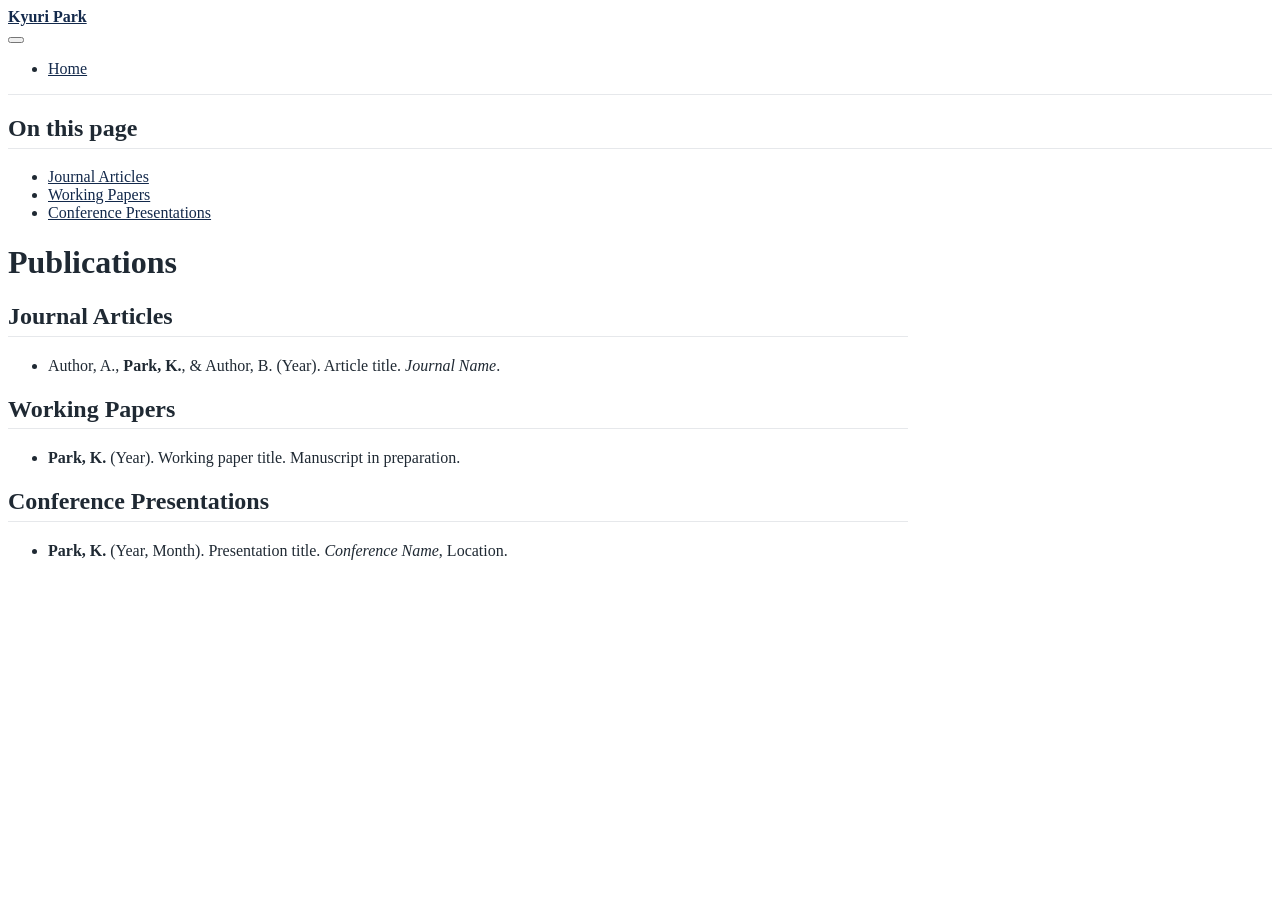
==== publications.html @ c12243f2 "Publish site" ====
<!DOCTYPE html>
<html xmlns="http://www.w3.org/1999/xhtml" lang="en" xml:lang="en"><head>

<meta charset="utf-8">
<meta name="generator" content="quarto-1.9.38">

<meta name="viewport" content="width=device-width, initial-scale=1.0, user-scalable=yes">


<title>Publications – Kyuri Park</title>
<style>
/* Default styles provided by pandoc.
** See https://pandoc.org/MANUAL.html#variables-for-html for config info.
*/
code{white-space: pre-wrap;}
span.smallcaps{font-variant: small-caps;}
div.columns{display: flex; gap: min(4vw, 1.5em);}
div.column{flex: auto; overflow-x: auto;}
div.hanging-indent{margin-left: 1.5em; text-indent: -1.5em;}
ul.task-list{list-style: none;}
ul.task-list li input[type="checkbox"] {
  width: 0.8em;
  margin: 0 0.8em 0.2em -1em; /* quarto-specific, see https://github.com/quarto-dev/quarto-cli/issues/4556 */ 
  vertical-align: middle;
}
</style>


<script src="site_libs/quarto-nav/quarto-nav.js"></script>
<script src="site_libs/quarto-nav/headroom.min.js"></script>
<script src="site_libs/clipboard/clipboard.min.js"></script>
<script src="site_libs/quarto-search/autocomplete.umd.js"></script>
<script src="site_libs/quarto-search/fuse.min.js"></script>
<script src="site_libs/quarto-search/quarto-search.js"></script>
<meta name="quarto:offset" content="./">
<script src="site_libs/quarto-html/quarto.js" type="module"></script>
<script src="site_libs/quarto-html/tabsets/tabsets.js" type="module"></script>
<script src="site_libs/quarto-html/popper.min.js"></script>
<script src="site_libs/quarto-html/tippy.umd.min.js"></script>
<script src="site_libs/quarto-html/anchor.min.js"></script>
<link href="site_libs/quarto-html/tippy.css" rel="stylesheet">
<link href="site_libs/quarto-html/quarto-syntax-highlighting-15634bcf2e68342d4ad2dfa704d543f6.css" rel="stylesheet" id="quarto-text-highlighting-styles">
<script src="site_libs/bootstrap/bootstrap.min.js"></script>
<link href="site_libs/bootstrap/bootstrap-icons.css" rel="stylesheet">
<link href="site_libs/bootstrap/bootstrap-a0f9fd0d421825b736dc1bbcbcba2219.min.css" rel="stylesheet" append-hash="true" id="quarto-bootstrap" data-mode="light">
<script id="quarto-search-options" type="application/json">{
  "location": "navbar",
  "copy-button": false,
  "collapse-after": 3,
  "panel-placement": "end",
  "type": "overlay",
  "limit": 50,
  "keyboard-shortcut": [
    "f",
    "/",
    "s"
  ],
  "show-item-context": false,
  "language": {
    "search-no-results-text": "No results",
    "search-matching-documents-text": "matching documents",
    "search-copy-link-title": "Copy link to search",
    "search-hide-matches-text": "Hide additional matches",
    "search-more-match-text": "more match in this document",
    "search-more-matches-text": "more matches in this document",
    "search-clear-button-title": "Clear",
    "search-text-placeholder": "",
    "search-detached-cancel-button-title": "Cancel",
    "search-submit-button-title": "Submit",
    "search-label": "Search"
  }
}</script>


<link rel="stylesheet" href="styles.css">
</head>

<body class="nav-fixed quarto-light">

<div id="quarto-search-results"></div>
  <header id="quarto-header" class="headroom fixed-top">
    <nav class="navbar navbar-expand-lg " data-bs-theme="dark">
      <div class="navbar-container container-fluid">
      <div class="navbar-brand-container mx-auto">
    <a class="navbar-brand" href="./index.html">
    <span class="navbar-title">Kyuri Park</span>
    </a>
  </div>
          <button class="navbar-toggler" type="button" data-bs-toggle="collapse" data-bs-target="#navbarCollapse" aria-controls="navbarCollapse" role="menu" aria-expanded="false" aria-label="Toggle navigation" onclick="if (window.quartoToggleHeadroom) { window.quartoToggleHeadroom(); }">
  <span class="navbar-toggler-icon"></span>
</button>
          <div class="collapse navbar-collapse" id="navbarCollapse">
            <ul class="navbar-nav navbar-nav-scroll me-auto">
  <li class="nav-item">
    <a class="nav-link" href="./index.html"> 
<span class="menu-text">Home</span></a>
  </li>  
</ul>
          </div> <!-- /navcollapse -->
            <div class="quarto-navbar-tools">
</div>
      </div> <!-- /container-fluid -->
    </nav>
</header>
<!-- content -->
<div id="quarto-content" class="quarto-container page-columns page-rows-contents page-layout-full page-navbar">
<!-- sidebar -->
<!-- margin-sidebar -->
    <div id="quarto-margin-sidebar" class="sidebar margin-sidebar">
        <nav id="TOC" role="doc-toc" class="toc-active">
    <h2 id="toc-title">On this page</h2>
   
  <ul>
  <li><a href="#journal-articles" id="toc-journal-articles" class="nav-link active" data-scroll-target="#journal-articles">Journal Articles</a></li>
  <li><a href="#working-papers" id="toc-working-papers" class="nav-link" data-scroll-target="#working-papers">Working Papers</a></li>
  <li><a href="#conference-presentations" id="toc-conference-presentations" class="nav-link" data-scroll-target="#conference-presentations">Conference Presentations</a></li>
  </ul>
</nav>
    </div>
<!-- main -->
<main class="content column-page-left" id="quarto-document-content">

<header id="title-block-header" class="quarto-title-block default">
<div class="quarto-title">
<h1 class="title">Publications</h1>
</div>



<div class="quarto-title-meta column-page-left">

    
  
    
  </div>
  


</header>


<section id="journal-articles" class="level2">
<h2 class="anchored" data-anchor-id="journal-articles">Journal Articles</h2>
<ul>
<li>Author, A., <strong>Park, K.</strong>, &amp; Author, B. (Year). Article title. <em>Journal Name</em>.</li>
</ul>
</section>
<section id="working-papers" class="level2">
<h2 class="anchored" data-anchor-id="working-papers">Working Papers</h2>
<ul>
<li><strong>Park, K.</strong> (Year). Working paper title. Manuscript in preparation.</li>
</ul>
</section>
<section id="conference-presentations" class="level2">
<h2 class="anchored" data-anchor-id="conference-presentations">Conference Presentations</h2>
<ul>
<li><strong>Park, K.</strong> (Year, Month). Presentation title. <em>Conference Name</em>, Location.</li>
</ul>


</section>

</main> <!-- /main -->
<script id="quarto-html-after-body" type="application/javascript">
  window.document.addEventListener("DOMContentLoaded", function (event) {
    const icon = "";
    const anchorJS = new window.AnchorJS();
    anchorJS.options = {
      placement: 'right',
      icon: icon
    };
    anchorJS.add('.anchored');
    const isCodeAnnotation = (el) => {
      for (const clz of el.classList) {
        if (clz.startsWith('code-annotation-')) {                     
          return true;
        }
      }
      return false;
    }
    const onCopySuccess = function(e) {
      // button target
      const button = e.trigger;
      // don't keep focus
      button.blur();
      // flash "checked"
      button.classList.add('code-copy-button-checked');
      var currentTitle = button.getAttribute("title");
      button.setAttribute("title", "Copied!");
      let tooltip;
      if (window.bootstrap) {
        button.setAttribute("data-bs-toggle", "tooltip");
        button.setAttribute("data-bs-placement", "left");
        button.setAttribute("data-bs-title", "Copied!");
        tooltip = new bootstrap.Tooltip(button, 
          { trigger: "manual", 
            customClass: "code-copy-button-tooltip",
            offset: [0, -8]});
        tooltip.show();    
      }
      setTimeout(function() {
        if (tooltip) {
          tooltip.hide();
          button.removeAttribute("data-bs-title");
          button.removeAttribute("data-bs-toggle");
          button.removeAttribute("data-bs-placement");
        }
        button.setAttribute("title", currentTitle);
        button.classList.remove('code-copy-button-checked');
      }, 1000);
      // clear code selection
      e.clearSelection();
    }
    const getTextToCopy = function(trigger) {
      const outerScaffold = trigger.parentElement.cloneNode(true);
      const codeEl = outerScaffold.querySelector('code');
      for (const childEl of codeEl.children) {
        if (isCodeAnnotation(childEl)) {
          childEl.remove();
        }
      }
      return codeEl.innerText;
    }
    const clipboard = new window.ClipboardJS('.code-copy-button:not([data-in-quarto-modal])', {
      text: getTextToCopy
    });
    clipboard.on('success', onCopySuccess);
    if (window.document.getElementById('quarto-embedded-source-code-modal')) {
      const clipboardModal = new window.ClipboardJS('.code-copy-button[data-in-quarto-modal]', {
        text: getTextToCopy,
        container: window.document.getElementById('quarto-embedded-source-code-modal')
      });
      clipboardModal.on('success', onCopySuccess);
    }
      var localhostRegex = new RegExp(/^(?:http|https):\/\/localhost\:?[0-9]*\//);
      var mailtoRegex = new RegExp(/^mailto:/);
        var filterRegex = new RegExp("https:\/\/kyuriparkecon\.github\.io");
      var isInternal = (href) => {
          return filterRegex.test(href) || localhostRegex.test(href) || mailtoRegex.test(href);
      }
      // Inspect non-navigation links and adorn them if external
     var links = window.document.querySelectorAll('a[href]:not(.nav-link):not(.navbar-brand):not(.toc-action):not(.sidebar-link):not(.sidebar-item-toggle):not(.pagination-link):not(.no-external):not([aria-hidden]):not(.dropdown-item):not(.quarto-navigation-tool):not(.about-link)');
      for (var i=0; i<links.length; i++) {
        const link = links[i];
        if (!isInternal(link.href)) {
          // undo the damage that might have been done by quarto-nav.js in the case of
          // links that we want to consider external
          if (link.dataset.originalHref !== undefined) {
            link.href = link.dataset.originalHref;
          }
        }
      }
    function tippyHover(el, contentFn, onTriggerFn, onUntriggerFn) {
      const config = {
        allowHTML: true,
        maxWidth: 500,
        delay: 100,
        arrow: false,
        appendTo: function(el) {
            return el.parentElement;
        },
        interactive: true,
        interactiveBorder: 10,
        theme: 'quarto',
        placement: 'bottom-start',
      };
      if (contentFn) {
        config.content = contentFn;
      }
      if (onTriggerFn) {
        config.onTrigger = onTriggerFn;
      }
      if (onUntriggerFn) {
        config.onUntrigger = onUntriggerFn;
      }
      window.tippy(el, config); 
    }
    const noterefs = window.document.querySelectorAll('a[role="doc-noteref"]');
    for (var i=0; i<noterefs.length; i++) {
      const ref = noterefs[i];
      tippyHover(ref, function() {
        // use id or data attribute instead here
        let href = ref.getAttribute('data-footnote-href') || ref.getAttribute('href');
        try { href = new URL(href).hash; } catch {}
        const id = href.replace(/^#\/?/, "");
        const note = window.document.getElementById(id);
        if (note) {
          return note.innerHTML;
        } else {
          return "";
        }
      });
    }
    const xrefs = window.document.querySelectorAll('a.quarto-xref');
    const processXRef = (id, note) => {
      // Strip column container classes
      const stripColumnClz = (el) => {
        el.classList.remove("page-full", "page-columns");
        if (el.children) {
          for (const child of el.children) {
            stripColumnClz(child);
          }
        }
      }
      stripColumnClz(note)
      if (id === null || id.startsWith('sec-')) {
        // Special case sections, only their first couple elements
        const container = document.createElement("div");
        if (note.children && note.children.length > 2) {
          container.appendChild(note.children[0].cloneNode(true));
          for (let i = 1; i < note.children.length; i++) {
            const child = note.children[i];
            if (child.tagName === "P" && child.innerText === "") {
              continue;
            } else {
              container.appendChild(child.cloneNode(true));
              break;
            }
          }
          if (window.Quarto?.typesetMath) {
            window.Quarto.typesetMath(container);
          }
          return container.innerHTML
        } else {
          if (window.Quarto?.typesetMath) {
            window.Quarto.typesetMath(note);
          }
          return note.innerHTML;
        }
      } else {
        // Remove any anchor links if they are present
        const anchorLink = note.querySelector('a.anchorjs-link');
        if (anchorLink) {
          anchorLink.remove();
        }
        if (window.Quarto?.typesetMath) {
          window.Quarto.typesetMath(note);
        }
        if (note.classList.contains("callout")) {
          return note.outerHTML;
        } else {
          return note.innerHTML;
        }
      }
    }
    for (var i=0; i<xrefs.length; i++) {
      const xref = xrefs[i];
      tippyHover(xref, undefined, function(instance) {
        instance.disable();
        let url = xref.getAttribute('href');
        let hash = undefined; 
        if (url.startsWith('#')) {
          hash = url;
        } else {
          try { hash = new URL(url).hash; } catch {}
        }
        if (hash) {
          const id = hash.replace(/^#\/?/, "");
          const note = window.document.getElementById(id);
          if (note !== null) {
            try {
              const html = processXRef(id, note.cloneNode(true));
              instance.setContent(html);
            } finally {
              instance.enable();
              instance.show();
            }
          } else {
            // See if we can fetch this
            fetch(url.split('#')[0])
            .then(res => res.text())
            .then(html => {
              const parser = new DOMParser();
              const htmlDoc = parser.parseFromString(html, "text/html");
              const note = htmlDoc.getElementById(id);
              if (note !== null) {
                const html = processXRef(id, note);
                instance.setContent(html);
              } 
            }).finally(() => {
              instance.enable();
              instance.show();
            });
          }
        } else {
          // See if we can fetch a full url (with no hash to target)
          // This is a special case and we should probably do some content thinning / targeting
          fetch(url)
          .then(res => res.text())
          .then(html => {
            const parser = new DOMParser();
            const htmlDoc = parser.parseFromString(html, "text/html");
            const note = htmlDoc.querySelector('main.content');
            if (note !== null) {
              // This should only happen for chapter cross references
              // (since there is no id in the URL)
              // remove the first header
              if (note.children.length > 0 && note.children[0].tagName === "HEADER") {
                note.children[0].remove();
              }
              const html = processXRef(null, note);
              instance.setContent(html);
            } 
          }).finally(() => {
            instance.enable();
            instance.show();
          });
        }
      }, function(instance) {
      });
    }
        let selectedAnnoteEl;
        const selectorForAnnotation = ( cell, annotation) => {
          let cellAttr = 'data-code-cell="' + cell + '"';
          let lineAttr = 'data-code-annotation="' +  annotation + '"';
          const selector = 'span[' + cellAttr + '][' + lineAttr + ']';
          return selector;
        }
        const selectCodeLines = (annoteEl) => {
          const doc = window.document;
          const targetCell = annoteEl.getAttribute("data-target-cell");
          const targetAnnotation = annoteEl.getAttribute("data-target-annotation");
          const annoteSpan = window.document.querySelector(selectorForAnnotation(targetCell, targetAnnotation));
          const lines = annoteSpan.getAttribute("data-code-lines").split(",");
          const lineIds = lines.map((line) => {
            return targetCell + "-" + line;
          })
          let top = null;
          let height = null;
          let parent = null;
          if (lineIds.length > 0) {
              //compute the position of the single el (top and bottom and make a div)
              const el = window.document.getElementById(lineIds[0]);
              top = el.offsetTop;
              height = el.offsetHeight;
              parent = el.parentElement.parentElement;
            if (lineIds.length > 1) {
              const lastEl = window.document.getElementById(lineIds[lineIds.length - 1]);
              const bottom = lastEl.offsetTop + lastEl.offsetHeight;
              height = bottom - top;
            }
            if (top !== null && height !== null && parent !== null) {
              // cook up a div (if necessary) and position it 
              let div = window.document.getElementById("code-annotation-line-highlight");
              if (div === null) {
                div = window.document.createElement("div");
                div.setAttribute("id", "code-annotation-line-highlight");
                div.style.position = 'absolute';
                parent.appendChild(div);
              }
              div.style.top = top - 2 + "px";
              div.style.height = height + 4 + "px";
              div.style.left = 0;
              let gutterDiv = window.document.getElementById("code-annotation-line-highlight-gutter");
              if (gutterDiv === null) {
                gutterDiv = window.document.createElement("div");
                gutterDiv.setAttribute("id", "code-annotation-line-highlight-gutter");
                gutterDiv.style.position = 'absolute';
                const codeCell = window.document.getElementById(targetCell);
                const gutter = codeCell.querySelector('.code-annotation-gutter');
                gutter.appendChild(gutterDiv);
              }
              gutterDiv.style.top = top - 2 + "px";
              gutterDiv.style.height = height + 4 + "px";
            }
            selectedAnnoteEl = annoteEl;
          }
        };
        const unselectCodeLines = () => {
          const elementsIds = ["code-annotation-line-highlight", "code-annotation-line-highlight-gutter"];
          elementsIds.forEach((elId) => {
            const div = window.document.getElementById(elId);
            if (div) {
              div.remove();
            }
          });
          selectedAnnoteEl = undefined;
        };
          // Handle positioning of the toggle
      window.addEventListener(
        "resize",
        throttle(() => {
          elRect = undefined;
          if (selectedAnnoteEl) {
            selectCodeLines(selectedAnnoteEl);
          }
        }, 10)
      );
      function throttle(fn, ms) {
      let throttle = false;
      let timer;
        return (...args) => {
          if(!throttle) { // first call gets through
              fn.apply(this, args);
              throttle = true;
          } else { // all the others get throttled
              if(timer) clearTimeout(timer); // cancel #2
              timer = setTimeout(() => {
                fn.apply(this, args);
                timer = throttle = false;
              }, ms);
          }
        };
      }
        // Attach click handler to the DT
        const annoteDls = window.document.querySelectorAll('dt[data-target-cell]');
        for (const annoteDlNode of annoteDls) {
          annoteDlNode.addEventListener('click', (event) => {
            const clickedEl = event.target;
            if (clickedEl !== selectedAnnoteEl) {
              unselectCodeLines();
              const activeEl = window.document.querySelector('dt[data-target-cell].code-annotation-active');
              if (activeEl) {
                activeEl.classList.remove('code-annotation-active');
              }
              selectCodeLines(clickedEl);
              clickedEl.classList.add('code-annotation-active');
            } else {
              // Unselect the line
              unselectCodeLines();
              clickedEl.classList.remove('code-annotation-active');
            }
          });
        }
    const findCites = (el) => {
      const parentEl = el.parentElement;
      if (parentEl) {
        const cites = parentEl.dataset.cites;
        if (cites) {
          return {
            el,
            cites: cites.split(' ')
          };
        } else {
          return findCites(el.parentElement)
        }
      } else {
        return undefined;
      }
    };
    var bibliorefs = window.document.querySelectorAll('a[role="doc-biblioref"]');
    for (var i=0; i<bibliorefs.length; i++) {
      const ref = bibliorefs[i];
      const citeInfo = findCites(ref);
      if (citeInfo) {
        tippyHover(citeInfo.el, function() {
          var popup = window.document.createElement('div');
          citeInfo.cites.forEach(function(cite) {
            var citeDiv = window.document.createElement('div');
            citeDiv.classList.add('hanging-indent');
            citeDiv.classList.add('csl-entry');
            var biblioDiv = window.document.getElementById('ref-' + cite);
            if (biblioDiv) {
              citeDiv.innerHTML = biblioDiv.innerHTML;
            }
            popup.appendChild(citeDiv);
          });
          return popup.innerHTML;
        });
      }
    }
  });
  </script>
</div> <!-- /content -->




</body></html>
---- site_libs/quarto-html/tippy.css ----
.tippy-box[data-animation=fade][data-state=hidden]{opacity:0}[data-tippy-root]{max-width:calc(100vw - 10px)}.tippy-box{position:relative;background-color:#333;color:#fff;border-radius:4px;font-size:14px;line-height:1.4;white-space:normal;outline:0;transition-property:transform,visibility,opacity}.tippy-box[data-placement^=top]>.tippy-arrow{bottom:0}.tippy-box[data-placement^=top]>.tippy-arrow:before{bottom:-7px;left:0;border-width:8px 8px 0;border-top-color:initial;transform-origin:center top}.tippy-box[data-placement^=bottom]>.tippy-arrow{top:0}.tippy-box[data-placement^=bottom]>.tippy-arrow:before{top:-7px;left:0;border-width:0 8px 8px;border-bottom-color:initial;transform-origin:center bottom}.tippy-box[data-placement^=left]>.tippy-arrow{right:0}.tippy-box[data-placement^=left]>.tippy-arrow:before{border-width:8px 0 8px 8px;border-left-color:initial;right:-7px;transform-origin:center left}.tippy-box[data-placement^=right]>.tippy-arrow{left:0}.tippy-box[data-placement^=right]>.tippy-arrow:before{left:-7px;border-width:8px 8px 8px 0;border-right-color:initial;transform-origin:center right}.tippy-box[data-inertia][data-state=visible]{transition-timing-function:cubic-bezier(.54,1.5,.38,1.11)}.tippy-arrow{width:16px;height:16px;color:#333}.tippy-arrow:before{content:"";position:absolute;border-color:transparent;border-style:solid}.tippy-content{position:relative;padding:5px 9px;z-index:1}
---- site_libs/quarto-html/quarto-syntax-highlighting-15634bcf2e68342d4ad2dfa704d543f6.css ----
/* quarto syntax highlight colors */
:root {
  --quarto-hl-ot-color: #003B4F;
  --quarto-hl-at-color: #657422;
  --quarto-hl-ss-color: #20794D;
  --quarto-hl-an-color: #5E5E5E;
  --quarto-hl-fu-color: #4758AB;
  --quarto-hl-st-color: #20794D;
  --quarto-hl-cf-color: #003B4F;
  --quarto-hl-op-color: #5E5E5E;
  --quarto-hl-er-color: #AD0000;
  --quarto-hl-bn-color: #AD0000;
  --quarto-hl-al-color: #AD0000;
  --quarto-hl-va-color: #111111;
  --quarto-hl-bu-color: inherit;
  --quarto-hl-ex-color: inherit;
  --quarto-hl-pp-color: #AD0000;
  --quarto-hl-in-color: #5E5E5E;
  --quarto-hl-vs-color: #20794D;
  --quarto-hl-wa-color: #5E5E5E;
  --quarto-hl-do-color: #5E5E5E;
  --quarto-hl-im-color: #00769E;
  --quarto-hl-ch-color: #20794D;
  --quarto-hl-dt-color: #AD0000;
  --quarto-hl-fl-color: #AD0000;
  --quarto-hl-co-color: #5E5E5E;
  --quarto-hl-cv-color: #5E5E5E;
  --quarto-hl-cn-color: #8f5902;
  --quarto-hl-sc-color: #5E5E5E;
  --quarto-hl-dv-color: #AD0000;
  --quarto-hl-kw-color: #003B4F;
}

/* other quarto variables */
:root {
  --quarto-font-monospace: SFMono-Regular, Menlo, Monaco, Consolas, "Liberation Mono", "Courier New", monospace;
}

/* syntax highlight based on Pandoc's rules */
pre > code.sourceCode > span {
  color: #003B4F;
}

code.sourceCode > span {
  color: #003B4F;
}

div.sourceCode,
div.sourceCode pre.sourceCode {
  color: #003B4F;
}

/* Normal */
code span {
  color: #003B4F;
}

/* Alert */
code span.al {
  color: #AD0000;
  font-style: inherit;
}

/* Annotation */
code span.an {
  color: #5E5E5E;
  font-style: inherit;
}

/* Attribute */
code span.at {
  color: #657422;
  font-style: inherit;
}

/* BaseN */
code span.bn {
  color: #AD0000;
  font-style: inherit;
}

/* BuiltIn */
code span.bu {
  font-style: inherit;
}

/* ControlFlow */
code span.cf {
  color: #003B4F;
  font-weight: bold;
  font-style: inherit;
}

/* Char */
code span.ch {
  color: #20794D;
  font-style: inherit;
}

/* Constant */
code span.cn {
  color: #8f5902;
  font-style: inherit;
}

/* Comment */
code span.co {
  color: #5E5E5E;
  font-style: inherit;
}

/* CommentVar */
code span.cv {
  color: #5E5E5E;
  font-style: italic;
}

/* Documentation */
code span.do {
  color: #5E5E5E;
  font-style: italic;
}

/* DataType */
code span.dt {
  color: #AD0000;
  font-style: inherit;
}

/* DecVal */
code span.dv {
  color: #AD0000;
  font-style: inherit;
}

/* Error */
code span.er {
  color: #AD0000;
  font-style: inherit;
}

/* Extension */
code span.ex {
  font-style: inherit;
}

/* Float */
code span.fl {
  color: #AD0000;
  font-style: inherit;
}

/* Function */
code span.fu {
  color: #4758AB;
  font-style: inherit;
}

/* Import */
code span.im {
  color: #00769E;
  font-style: inherit;
}

/* Information */
code span.in {
  color: #5E5E5E;
  font-style: inherit;
}

/* Keyword */
code span.kw {
  color: #003B4F;
  font-weight: bold;
  font-style: inherit;
}

/* Operator */
code span.op {
  color: #5E5E5E;
  font-style: inherit;
}

/* Other */
code span.ot {
  color: #003B4F;
  font-style: inherit;
}

/* Preprocessor */
code span.pp {
  color: #AD0000;
  font-style: inherit;
}

/* SpecialChar */
code span.sc {
  color: #5E5E5E;
  font-style: inherit;
}

/* SpecialString */
code span.ss {
  color: #20794D;
  font-style: inherit;
}

/* String */
code span.st {
  color: #20794D;
  font-style: inherit;
}

/* Variable */
code span.va {
  color: #111111;
  font-style: inherit;
}

/* VerbatimString */
code span.vs {
  color: #20794D;
  font-style: inherit;
}

/* Warning */
code span.wa {
  color: #5E5E5E;
  font-style: italic;
}

.prevent-inlining {
  content: "</";
}

/*# sourceMappingURL=f23921c56f73e400b49028c9186a1aa0.css.map */
---- styles.css ----
:root {
  --brand-blue: #13294b;
  --brand-orange: #ff5f05;
  --ink: #1f2933;
  --muted: #5b6572;
  --surface: #f7f8fa;
}

body {
  color: var(--ink);
}

a {
  color: var(--brand-blue);
}

a:hover {
  color: var(--brand-orange);
}

.navbar {
  border-bottom: 1px solid #e6e8eb;
}

.navbar-title {
  font-weight: 700;
}

#title-block-header,
.quarto-title,
.quarto-title h1,
main.content {
  text-align: left;
  margin-left: 0;
  margin-right: auto;
}

.quarto-title h1,
h1,
h2,
h3 {
  letter-spacing: 0;
}

h2 {
  border-bottom: 1px solid #e6e8eb;
  padding-bottom: 0.35rem;
}

h3 {
  font-size: 1.05rem;
}

main.content {
  max-width: 900px;
}

.cv-entry {
  margin-bottom: 0.85rem;
}

.cv-main {
  color: #111827;
  font-weight: 500;
}

.paper-main {
  font-weight: 550;
}

.cv-detail {
  font-size: 0.95rem;
}

.muted-note {
  display: none;
}

.institution-label {
  display: block;
  font-weight: 500;
  margin-bottom: 1rem;
}

.profile-header {
  display: grid;
  grid-template-columns: 210px minmax(0, 1fr);
  gap: 2rem;
  align-items: start;
  margin-bottom: 2rem;
}

.profile-photo {
  width: 210px;
  aspect-ratio: 1;
  object-fit: cover;
  border-radius: 4px;
}

.profile-text h1 {
  margin-top: 0;
}

.rating-note {
  margin-left: 0;
  margin-top: -0.6rem;
  margin-bottom: 0.6rem;
}

.page-footer {
  color: var(--muted);
}

@media (max-width: 700px) {
  .profile-header {
    grid-template-columns: 1fr;
    gap: 1rem;
  }
}
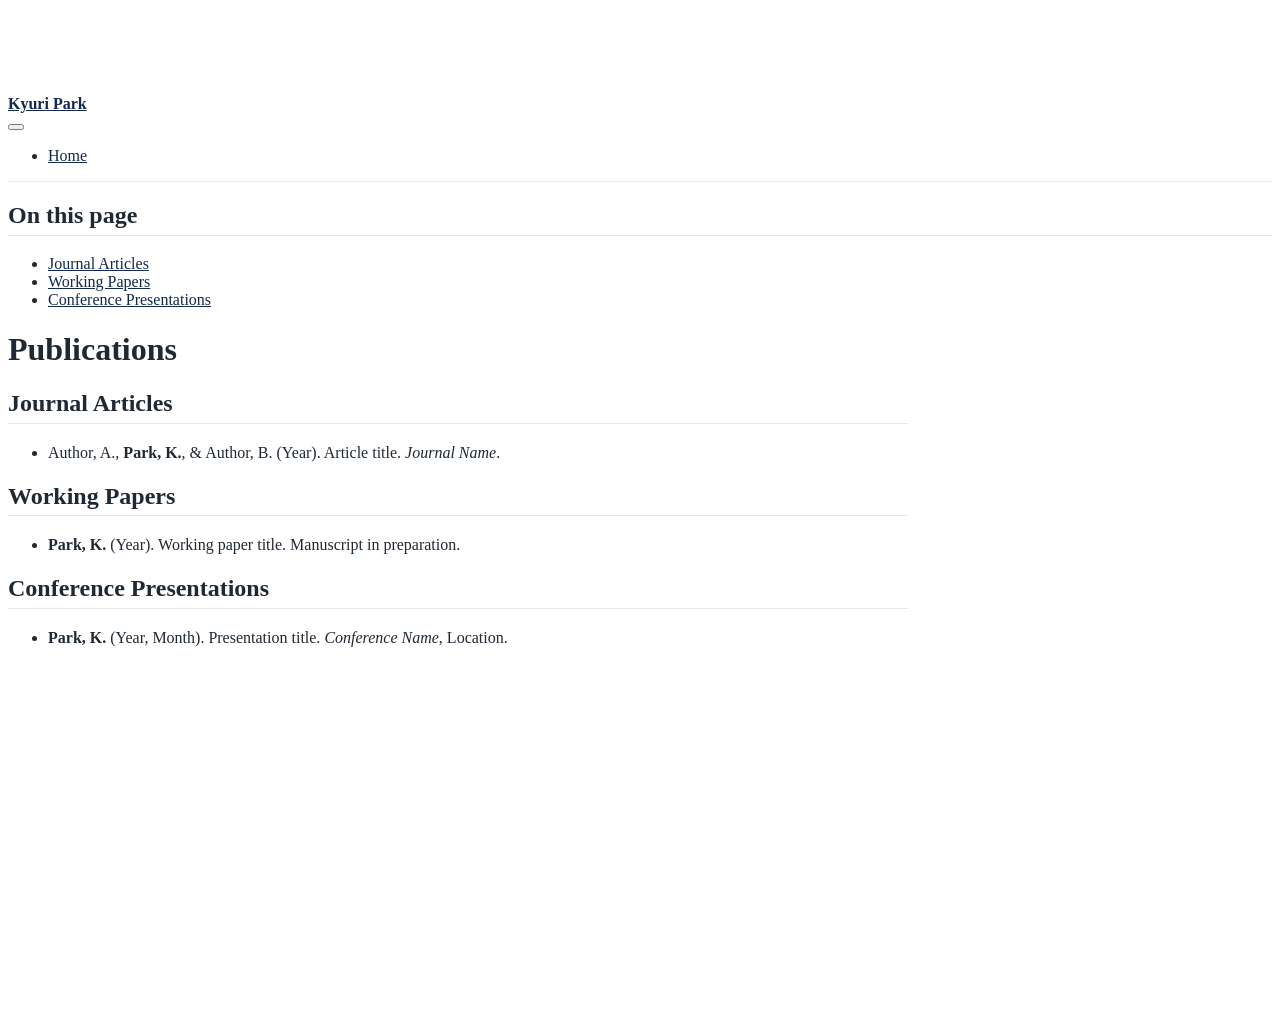
==== commit 2252ca8f: "Built site for gh-pages" ====
--- a/publications.html
+++ b/publications.html
@@ -2,7 +2,7 @@
 <html xmlns="http://www.w3.org/1999/xhtml" lang="en" xml:lang="en"><head>
 
 <meta charset="utf-8">
-<meta name="generator" content="quarto-1.9.38">
+<meta name="generator" content="quarto-1.10.18">
 
 <meta name="viewport" content="width=device-width, initial-scale=1.0, user-scalable=yes">
 
@@ -12,10 +12,13 @@
 /* Default styles provided by pandoc.
 ** See https://pandoc.org/MANUAL.html#variables-for-html for config info.
 */
-code{white-space: pre-wrap;}
 span.smallcaps{font-variant: small-caps;}
-div.columns{display: flex; gap: min(4vw, 1.5em);}
-div.column{flex: auto; overflow-x: auto;}
+div.columns{display: flex; gap: 1.5em;}
+div.column{flex: auto;}
+@media screen {
+div.columns{gap: min(4vw, 1.5em);}
+div.column{overflow-x: auto;}
+}
 div.hanging-indent{margin-left: 1.5em; text-indent: -1.5em;}
 ul.task-list{list-style: none;}
 ul.task-list li input[type="checkbox"] {
@@ -39,10 +42,10 @@
 <script src="site_libs/quarto-html/tippy.umd.min.js"></script>
 <script src="site_libs/quarto-html/anchor.min.js"></script>
 <link href="site_libs/quarto-html/tippy.css" rel="stylesheet">
-<link href="site_libs/quarto-html/quarto-syntax-highlighting-15634bcf2e68342d4ad2dfa704d543f6.css" rel="stylesheet" id="quarto-text-highlighting-styles">
+<link href="site_libs/quarto-html/quarto-syntax-highlighting-64a204ab8560d761af7679ceaba22944.css" rel="stylesheet" id="quarto-text-highlighting-styles">
 <script src="site_libs/bootstrap/bootstrap.min.js"></script>
 <link href="site_libs/bootstrap/bootstrap-icons.css" rel="stylesheet">
-<link href="site_libs/bootstrap/bootstrap-a0f9fd0d421825b736dc1bbcbcba2219.min.css" rel="stylesheet" append-hash="true" id="quarto-bootstrap" data-mode="light">
+<link href="site_libs/bootstrap/bootstrap-6ac2aec46ad7f46b16024ee4409aa65c.min.css" rel="stylesheet" append-hash="true" id="quarto-bootstrap" data-mode="light">
 <script id="quarto-search-options" type="application/json">{
   "location": "navbar",
   "copy-button": false,
--- a/site_libs/quarto-html/quarto-syntax-highlighting-64a204ab8560d761af7679ceaba22944.css
+++ b/site_libs/quarto-html/quarto-syntax-highlighting-64a204ab8560d761af7679ceaba22944.css
@@ -0,0 +1,236 @@
+/* quarto syntax highlight colors */
+:root {
+  --quarto-hl-ot-color: #003B4F;
+  --quarto-hl-at-color: #657422;
+  --quarto-hl-ss-color: #20794D;
+  --quarto-hl-an-color: #5E5E5E;
+  --quarto-hl-fu-color: #4758AB;
+  --quarto-hl-st-color: #20794D;
+  --quarto-hl-cf-color: #003B4F;
+  --quarto-hl-op-color: #5E5E5E;
+  --quarto-hl-er-color: #AD0000;
+  --quarto-hl-bn-color: #AD0000;
+  --quarto-hl-al-color: #AD0000;
+  --quarto-hl-va-color: #111111;
+  --quarto-hl-bu-color: inherit;
+  --quarto-hl-ex-color: inherit;
+  --quarto-hl-pp-color: #AD0000;
+  --quarto-hl-in-color: #5E5E5E;
+  --quarto-hl-vs-color: #20794D;
+  --quarto-hl-wa-color: #5E5E5E;
+  --quarto-hl-do-color: #5E5E5E;
+  --quarto-hl-im-color: #00769E;
+  --quarto-hl-ch-color: #20794D;
+  --quarto-hl-dt-color: #AD0000;
+  --quarto-hl-fl-color: #AD0000;
+  --quarto-hl-co-color: #5E5E5E;
+  --quarto-hl-cv-color: #5E5E5E;
+  --quarto-hl-cn-color: #8f5902;
+  --quarto-hl-sc-color: #5E5E5E;
+  --quarto-hl-dv-color: #AD0000;
+  --quarto-hl-kw-color: #003B4F;
+}
+
+/* other quarto variables */
+:root {
+  --quarto-font-monospace: SFMono-Regular, Menlo, Monaco, Consolas, "Liberation Mono", "Courier New", monospace;
+}
+
+/* syntax highlight based on Pandoc's rules */
+pre > code.sourceCode > span {
+  color: #003B4F;
+}
+
+code.sourceCode > span {
+  color: #003B4F;
+}
+
+div.sourceCode,
+div.sourceCode pre.sourceCode {
+  color: #003B4F;
+}
+
+/* Normal */
+code span {
+  color: #003B4F;
+}
+
+/* Alert */
+code span.al {
+  color: #AD0000;
+  font-style: inherit;
+}
+
+/* Annotation */
+code span.an {
+  color: #5E5E5E;
+  font-style: inherit;
+}
+
+/* Attribute */
+code span.at {
+  color: #657422;
+  font-style: inherit;
+}
+
+/* BaseN */
+code span.bn {
+  color: #AD0000;
+  font-style: inherit;
+}
+
+/* BuiltIn */
+code span.bu {
+  font-style: inherit;
+}
+
+/* ControlFlow */
+code span.cf {
+  color: #003B4F;
+  font-weight: bold;
+  font-style: inherit;
+}
+
+/* Char */
+code span.ch {
+  color: #20794D;
+  font-style: inherit;
+}
+
+/* Constant */
+code span.cn {
+  color: #8f5902;
+  font-style: inherit;
+}
+
+/* Comment */
+code span.co {
+  color: #5E5E5E;
+  font-style: inherit;
+}
+
+/* CommentVar */
+code span.cv {
+  color: #5E5E5E;
+  font-style: italic;
+}
+
+/* Documentation */
+code span.do {
+  color: #5E5E5E;
+  font-style: italic;
+}
+
+/* DataType */
+code span.dt {
+  color: #AD0000;
+  font-style: inherit;
+}
+
+/* DecVal */
+code span.dv {
+  color: #AD0000;
+  font-style: inherit;
+}
+
+/* Error */
+code span.er {
+  color: #AD0000;
+  font-style: inherit;
+}
+
+/* Extension */
+code span.ex {
+  font-style: inherit;
+}
+
+/* Float */
+code span.fl {
+  color: #AD0000;
+  font-style: inherit;
+}
+
+/* Function */
+code span.fu {
+  color: #4758AB;
+  font-style: inherit;
+}
+
+/* Import */
+code span.im {
+  color: #00769E;
+  font-style: inherit;
+}
+
+/* Information */
+code span.in {
+  color: #5E5E5E;
+  font-style: inherit;
+}
+
+/* Keyword */
+code span.kw {
+  color: #003B4F;
+  font-weight: bold;
+  font-style: inherit;
+}
+
+/* Operator */
+code span.op {
+  color: #5E5E5E;
+  font-style: inherit;
+}
+
+/* Other */
+code span.ot {
+  color: #003B4F;
+  font-style: inherit;
+}
+
+/* Preprocessor */
+code span.pp {
+  color: #AD0000;
+  font-style: inherit;
+}
+
+/* SpecialChar */
+code span.sc {
+  color: #5E5E5E;
+  font-style: inherit;
+}
+
+/* SpecialString */
+code span.ss {
+  color: #20794D;
+  font-style: inherit;
+}
+
+/* String */
+code span.st {
+  color: #20794D;
+  font-style: inherit;
+}
+
+/* Variable */
+code span.va {
+  color: #111111;
+  font-style: inherit;
+}
+
+/* VerbatimString */
+code span.vs {
+  color: #20794D;
+  font-style: inherit;
+}
+
+/* Warning */
+code span.wa {
+  color: #5E5E5E;
+  font-style: italic;
+}
+
+.prevent-inlining {
+  content: "</";
+}
+
+/*# sourceMappingURL=9d8d5bb603a83b8298b89080a598c93b.css.map */
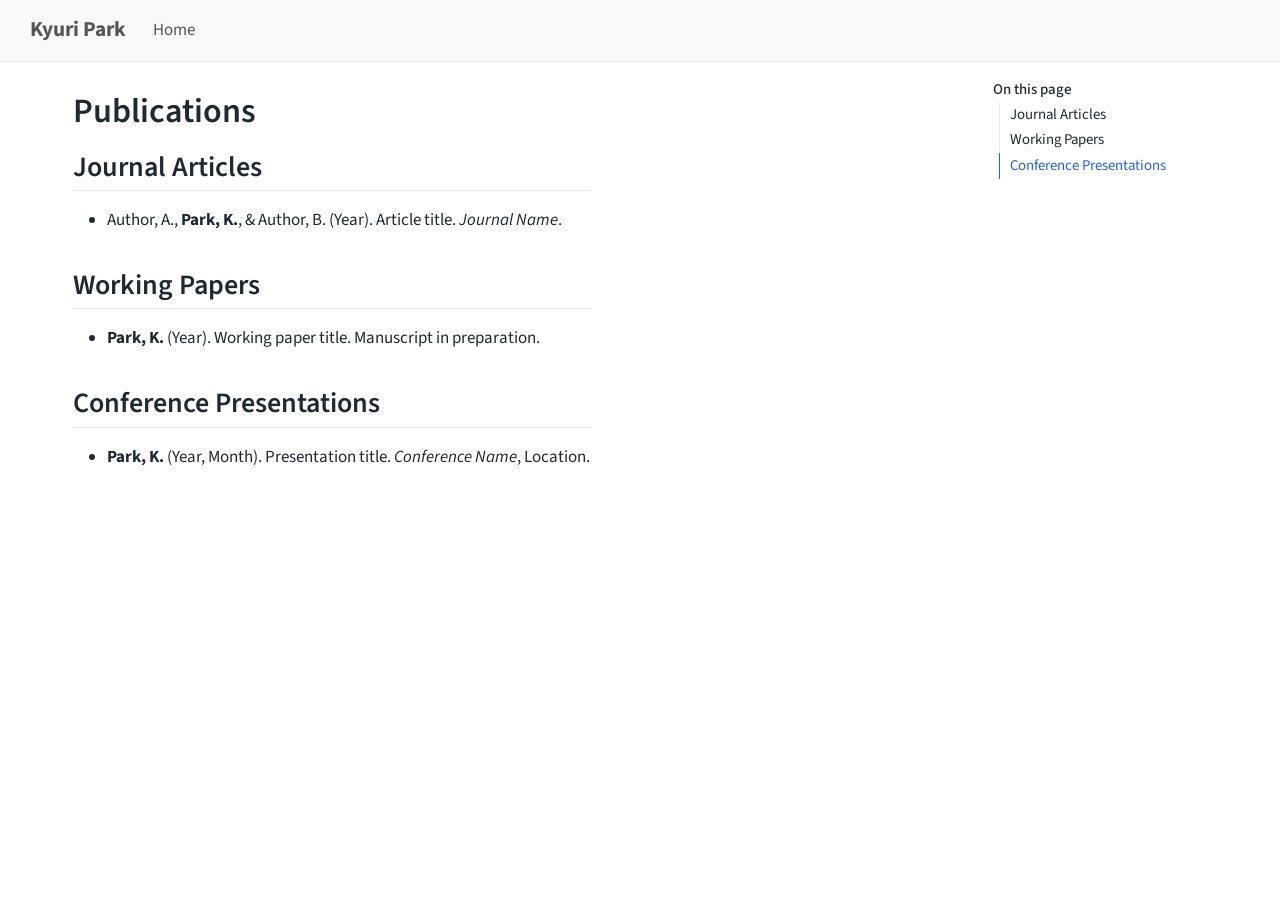
==== commit 7eb28300: "Built site for gh-pages" ====
--- a/publications.html
+++ b/publications.html
@@ -2,7 +2,7 @@
 <html xmlns="http://www.w3.org/1999/xhtml" lang="en" xml:lang="en"><head>
 
 <meta charset="utf-8">
-<meta name="generator" content="quarto-1.10.18">
+<meta name="generator" content="quarto-1.10.19">
 
 <meta name="viewport" content="width=device-width, initial-scale=1.0, user-scalable=yes">
 
@@ -42,10 +42,10 @@
 <script src="site_libs/quarto-html/tippy.umd.min.js"></script>
 <script src="site_libs/quarto-html/anchor.min.js"></script>
 <link href="site_libs/quarto-html/tippy.css" rel="stylesheet">
-<link href="site_libs/quarto-html/quarto-syntax-highlighting-64a204ab8560d761af7679ceaba22944.css" rel="stylesheet" id="quarto-text-highlighting-styles">
+<link href="site_libs/quarto-html/quarto-syntax-highlighting-bf27225e3a48a9273f3daa8f8e829971.css" rel="stylesheet" id="quarto-text-highlighting-styles">
 <script src="site_libs/bootstrap/bootstrap.min.js"></script>
 <link href="site_libs/bootstrap/bootstrap-icons.css" rel="stylesheet">
-<link href="site_libs/bootstrap/bootstrap-6ac2aec46ad7f46b16024ee4409aa65c.min.css" rel="stylesheet" append-hash="true" id="quarto-bootstrap" data-mode="light">
+<link href="site_libs/bootstrap/bootstrap-a14d652b86e00f03abd5043129e363d4.min.css" rel="stylesheet" append-hash="true" id="quarto-bootstrap" data-mode="light">
 <script id="quarto-search-options" type="application/json">{
   "location": "navbar",
   "copy-button": false,
--- a/site_libs/quarto-html/quarto-syntax-highlighting-bf27225e3a48a9273f3daa8f8e829971.css
+++ b/site_libs/quarto-html/quarto-syntax-highlighting-bf27225e3a48a9273f3daa8f8e829971.css
@@ -0,0 +1,236 @@
+/* quarto syntax highlight colors */
+:root {
+  --quarto-hl-ot-color: #003B4F;
+  --quarto-hl-at-color: #657422;
+  --quarto-hl-ss-color: #20794D;
+  --quarto-hl-an-color: #5E5E5E;
+  --quarto-hl-fu-color: #4758AB;
+  --quarto-hl-st-color: #20794D;
+  --quarto-hl-cf-color: #003B4F;
+  --quarto-hl-op-color: #5E5E5E;
+  --quarto-hl-er-color: #AD0000;
+  --quarto-hl-bn-color: #AD0000;
+  --quarto-hl-al-color: #AD0000;
+  --quarto-hl-va-color: #111111;
+  --quarto-hl-bu-color: inherit;
+  --quarto-hl-ex-color: inherit;
+  --quarto-hl-pp-color: #AD0000;
+  --quarto-hl-in-color: #5E5E5E;
+  --quarto-hl-vs-color: #20794D;
+  --quarto-hl-wa-color: #5E5E5E;
+  --quarto-hl-do-color: #5E5E5E;
+  --quarto-hl-im-color: #00769E;
+  --quarto-hl-ch-color: #20794D;
+  --quarto-hl-dt-color: #AD0000;
+  --quarto-hl-fl-color: #AD0000;
+  --quarto-hl-co-color: #5E5E5E;
+  --quarto-hl-cv-color: #5E5E5E;
+  --quarto-hl-cn-color: #8f5902;
+  --quarto-hl-sc-color: #5E5E5E;
+  --quarto-hl-dv-color: #AD0000;
+  --quarto-hl-kw-color: #003B4F;
+}
+
+/* other quarto variables */
+:root {
+  --quarto-font-monospace: SFMono-Regular, Menlo, Monaco, Consolas, "Liberation Mono", "Courier New", monospace;
+}
+
+/* syntax highlight based on Pandoc's rules */
+pre > code.sourceCode > span {
+  color: #003B4F;
+}
+
+code.sourceCode > span {
+  color: #003B4F;
+}
+
+div.sourceCode,
+div.sourceCode pre.sourceCode {
+  color: #003B4F;
+}
+
+/* Normal */
+code span {
+  color: #003B4F;
+}
+
+/* Alert */
+code span.al {
+  color: #AD0000;
+  font-style: inherit;
+}
+
+/* Annotation */
+code span.an {
+  color: #5E5E5E;
+  font-style: inherit;
+}
+
+/* Attribute */
+code span.at {
+  color: #657422;
+  font-style: inherit;
+}
+
+/* BaseN */
+code span.bn {
+  color: #AD0000;
+  font-style: inherit;
+}
+
+/* BuiltIn */
+code span.bu {
+  font-style: inherit;
+}
+
+/* ControlFlow */
+code span.cf {
+  color: #003B4F;
+  font-weight: bold;
+  font-style: inherit;
+}
+
+/* Char */
+code span.ch {
+  color: #20794D;
+  font-style: inherit;
+}
+
+/* Constant */
+code span.cn {
+  color: #8f5902;
+  font-style: inherit;
+}
+
+/* Comment */
+code span.co {
+  color: #5E5E5E;
+  font-style: inherit;
+}
+
+/* CommentVar */
+code span.cv {
+  color: #5E5E5E;
+  font-style: italic;
+}
+
+/* Documentation */
+code span.do {
+  color: #5E5E5E;
+  font-style: italic;
+}
+
+/* DataType */
+code span.dt {
+  color: #AD0000;
+  font-style: inherit;
+}
+
+/* DecVal */
+code span.dv {
+  color: #AD0000;
+  font-style: inherit;
+}
+
+/* Error */
+code span.er {
+  color: #AD0000;
+  font-style: inherit;
+}
+
+/* Extension */
+code span.ex {
+  font-style: inherit;
+}
+
+/* Float */
+code span.fl {
+  color: #AD0000;
+  font-style: inherit;
+}
+
+/* Function */
+code span.fu {
+  color: #4758AB;
+  font-style: inherit;
+}
+
+/* Import */
+code span.im {
+  color: #00769E;
+  font-style: inherit;
+}
+
+/* Information */
+code span.in {
+  color: #5E5E5E;
+  font-style: inherit;
+}
+
+/* Keyword */
+code span.kw {
+  color: #003B4F;
+  font-weight: bold;
+  font-style: inherit;
+}
+
+/* Operator */
+code span.op {
+  color: #5E5E5E;
+  font-style: inherit;
+}
+
+/* Other */
+code span.ot {
+  color: #003B4F;
+  font-style: inherit;
+}
+
+/* Preprocessor */
+code span.pp {
+  color: #AD0000;
+  font-style: inherit;
+}
+
+/* SpecialChar */
+code span.sc {
+  color: #5E5E5E;
+  font-style: inherit;
+}
+
+/* SpecialString */
+code span.ss {
+  color: #20794D;
+  font-style: inherit;
+}
+
+/* String */
+code span.st {
+  color: #20794D;
+  font-style: inherit;
+}
+
+/* Variable */
+code span.va {
+  color: #111111;
+  font-style: inherit;
+}
+
+/* VerbatimString */
+code span.vs {
+  color: #20794D;
+  font-style: inherit;
+}
+
+/* Warning */
+code span.wa {
+  color: #5E5E5E;
+  font-style: italic;
+}
+
+.prevent-inlining {
+  content: "</";
+}
+
+/*# sourceMappingURL=8be38f48d34c45af72792cbd699585e7.css.map */
